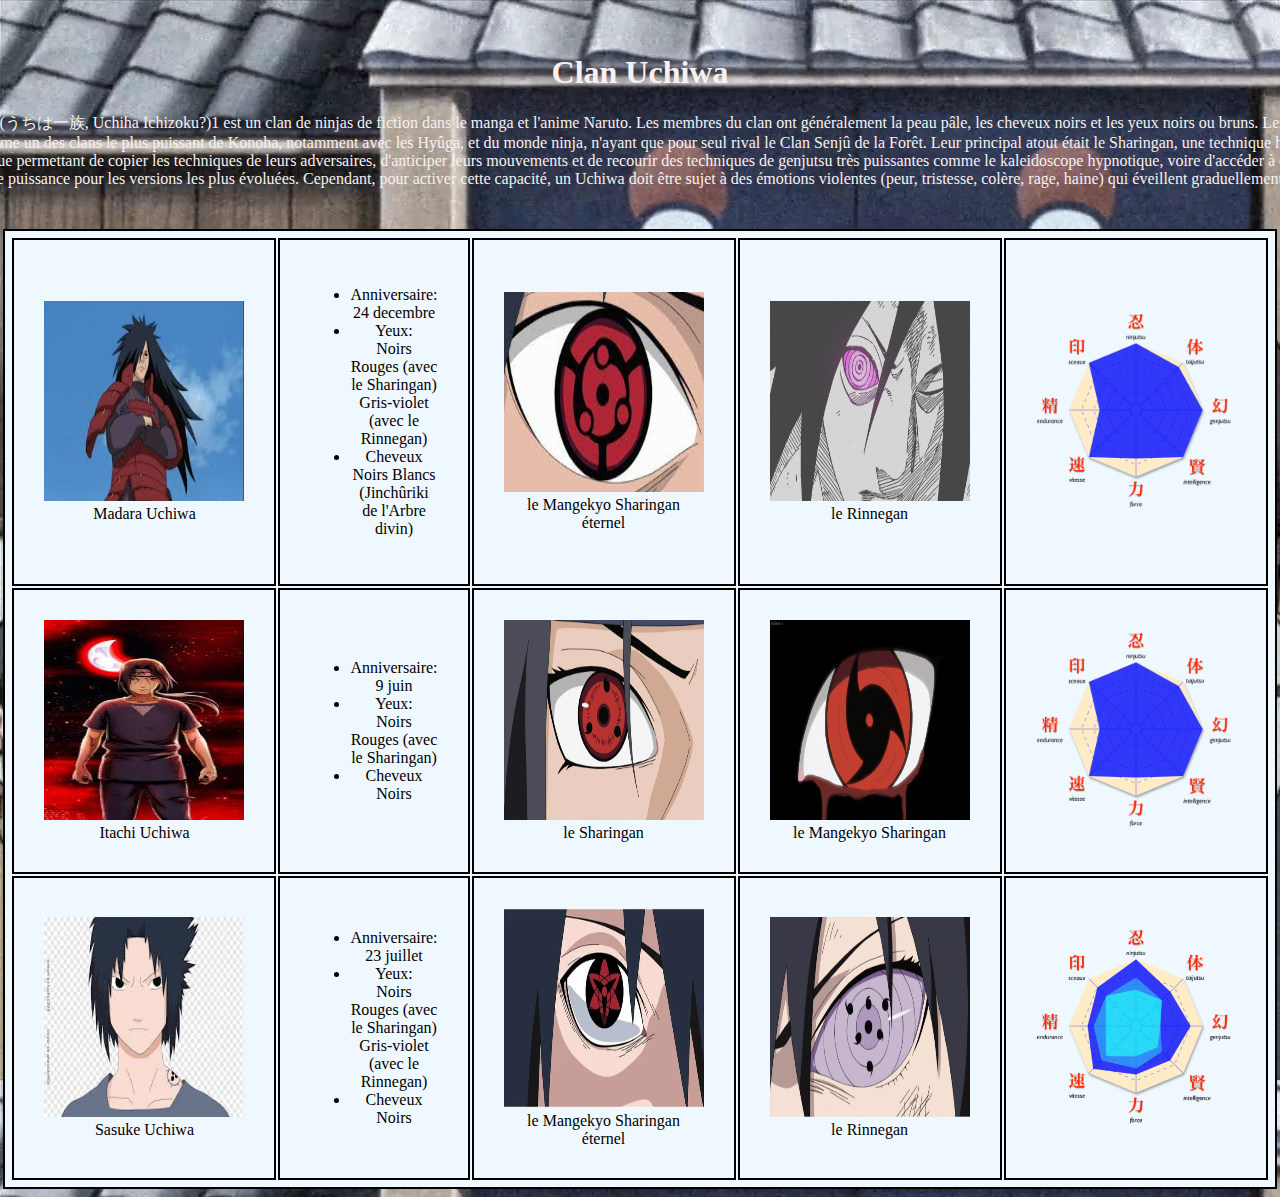
==== index.html @ 63753fc8 "sav3" ====
<!DOCTYPE html>
<html lang="en">
  <head>
    <meta charset="UTF-8" />
    <meta http-equiv="X-UA-Compatible" content="IE=edge" />
    <meta name="viewport" content="width=device-width, initial-scale=1.0" />
    <title>Document</title>
    <link rel="stylesheet" href="./public/css/style.css" />
  </head>
  <body>
    <div>
      <h1>Clan Uchiwa</h1>
      <p>
        Le clan Uchiwa (うちは一族, Uchiha Ichizoku?)1 est un clan de ninjas de
        fiction dans le manga et l'anime Naruto. Les membres du clan ont
        généralement la peau pâle, les cheveux noirs et les yeux noirs ou bruns.
        Les Uchiwa étaient considérés comme un des clans le plus puissant de
        Konoha, notamment avec les Hyûga, et du monde ninja, n'ayant que pour
        seul rival le Clan Senjû de la Forêt. Leur principal atout était le
        Sharingan, une technique héréditaire d'œil (dōjutsu) unique permettant
        de copier les techniques de leurs adversaires, d'anticiper leurs
        mouvements et de recourir des techniques de genjutsu très puissantes
        comme le kaleidoscope hypnotique, voire d'accéder à des techniques d'une
        très grande puissance pour les versions les plus évoluées. Cependant,
        pour activer cette capacité, un Uchiwa doit être sujet à des émotions
        violentes (peur, tristesse, colère, rage, haine) qui éveillent
        graduellement leur Sharingan.
      </p>
    </div>
    <table>
      <tr>
        <td><img src="./public/img/images1.jfif" alt="" />Madara Uchiwa</td>
        <td>
          <ul>
            <li>
              Anniversaire: <br />
              24 decembre
            </li>
            <li>
              Yeux: <br />Noirs Rouges (avec le Sharingan) Gris-violet (avec le
              Rinnegan)
            </li>
            <li>
              Cheveux <br />
              Noirs Blancs (Jinchûriki de l'Arbre divin)
            </li>
          </ul>
        </td>
        <td>
          <img src="./public/img/madara/1.jpg" alt="" />le Mangekyo Sharingan
          éternel
        </td>
        <td><img src="./public/img/madara/2.jpg" alt="" />le Rinnegan</td>
        <td>
          <img src="./public/img/itachi/Naruto-Itachi-Diag-all(1).png" alt="" />
        </td>
      </tr>

      <tr>
        <td><img src="./public/img/images2.jfif" alt="" /> Itachi Uchiwa</td>
        <td>
          <ul>
            <li>
              Anniversaire: <br />
              9 juin
            </li>
            <li>Yeux: <br />Noirs Rouges (avec le Sharingan)</li>
            <li>
              Cheveux <br />
              Noirs
            </li>
          </ul>
        </td>
        <td>
          <img src="./public/img/itachi/Sharingan_d'Itachi.webp" alt="" />
          le Sharingan
        </td>
        <td>
          <img src="./public/img/itachi/x720.jpg" alt="" />le Mangekyo Sharingan
        </td>
        <td>
          <img src="./public/img/itachi/Naruto-Itachi-Diag-all(1).png" alt="" />
        </td>
      </tr>

      <tr>
        <td><img src="./public/img/images3.jfif" alt="" /> Sasuke Uchiwa</td>
        <td>
          <ul>
            <li>
              Anniversaire: <br />
              23 juillet
            </li>
            <li>
              Yeux: <br />Noirs Rouges (avec le Sharingan) Gris-violet (avec le
              Rinnegan)
            </li>
            <li>
              Cheveux <br />
              Noirs
            </li>
          </ul>
        </td>
        <td>
          <img
            src="./public/img/sasuke/Sasuke_Eternal_Mangekyo_Sharingan_480x480.webp"
            alt=""
          />le Mangekyo Sharingan éternel
        </td>
        <td>
          <img src="./public/img/sasuke/Rinnegan_de_Sasuke.webp" alt="" />le
          Rinnegan
        </td>
        <td><img src="./public/img/sasuke/12.png" alt="" /></td>
      </tr>
    </table>
  </body>
</html>
---- public/css/style.css ----
body {
  font-family: lato;
  display: flex;
  flex-direction: column;
  align-items: center;
  text-align: center;
  background-image: url(../img/Uchiha_Clan.webp);
}
div {
  padding: 25px;
  width: 1500px;
  color: rgb(247, 241, 241);
}
table,
th,
td {
  border: 2px solid black;
  padding: 5px;
  background-color: aliceblue;
}
td {
  padding: 30px;
}
table,
th,
td,
img {
  height: 200px;
  width: 200px;
}
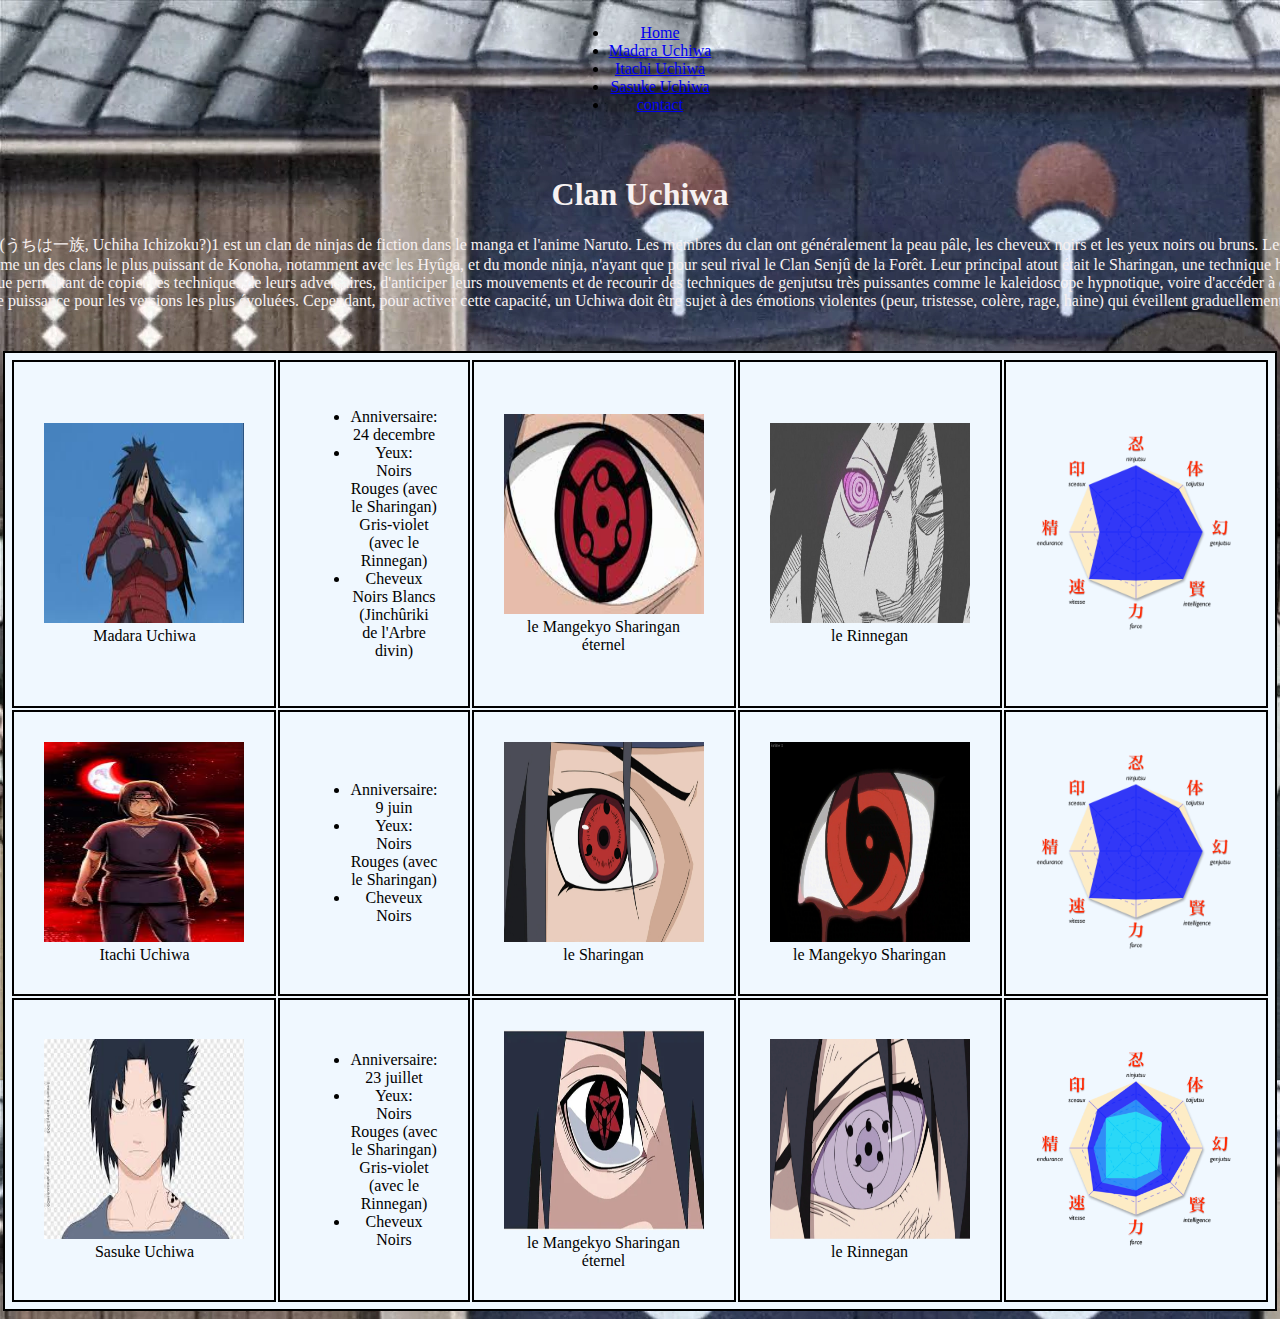
==== commit 0c17363b: "sac5" ====
--- a/index.html
+++ b/index.html
@@ -8,6 +8,16 @@
     <link rel="stylesheet" href="./public/css/style.css" />
   </head>
   <body>
+    <nav>
+      <ul>
+        <li><a href="./index.html">Home</a></li>
+        <li><a href="./public/html/Madara-Uchiwa.html">Madara Uchiwa</a></li>
+        <li><a href="./public/html/Itachi-Uchiwa.html">Itachi Uchiwa</a></li>
+        <li><a href="./public/html/Sasuke-Uchiwa.html">Sasuke Uchiwa</a></li>
+        <li><a href="./public/html/contact.html">contact</a></li>
+      </ul>
+    </nav>
+
     <div>
       <h1>Clan Uchiwa</h1>
       <p>
